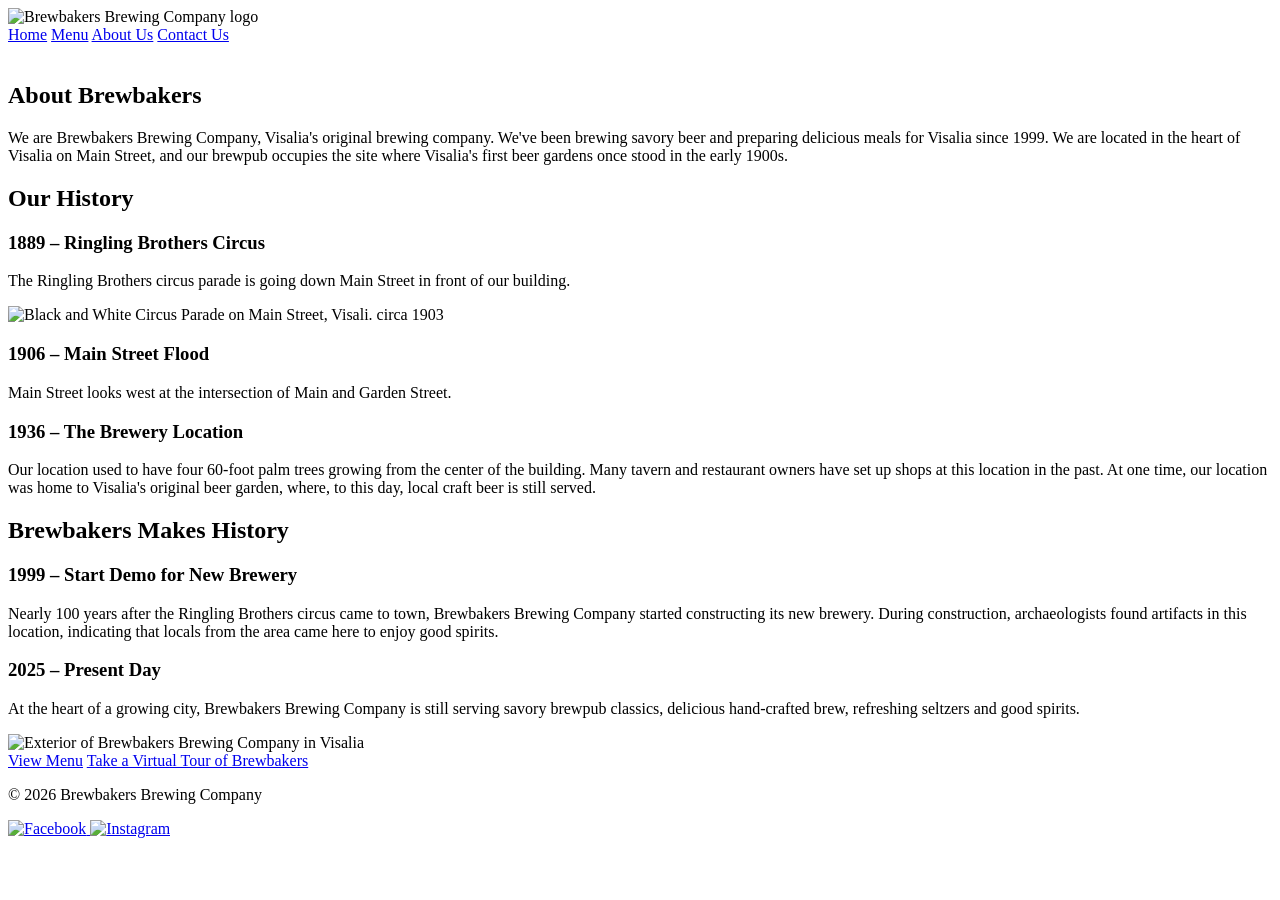
==== about.html @ 571321c9 "Add files via upload first "about" draft" ====
<!DOCTYPE html>
<html lang="en">
<head>
  <meta charset="UTF-8">
  <meta name="viewport" content="width=device-width, initial-scale=1.0">
  <link href="https://fonts.googleapis.com/css2?family=Barlow+Condensed:wght@400;600&family=Oswald:wght@400;600&display=swap" rel="stylesheet">
  <link rel="stylesheet" href="styles.css">
  <title>About Brewbakers</title>
</head>

<body>

  <!-- Header Section -->
<header>
  <img src="brewbakers-logo.png" alt="Brewbakers Brewing Company logo">
  <nav>
    <a href="index.html">Home</a>
    <a href="menu.html">Menu</a>
    <a href="about.html">About Us</a>
    <a href="contact.html">Contact Us</a>
  </nav>
</header>

<main>

   <!-- Hero Section -->
  <section id="hero">
        <img src="hero-image.jpg" alt="">
  </section>
  
<!-- About Section -->
<!-- Title -->
  <section>
    <h1>About Brewbakers</h1>
    <p>
      We are Brewbakers Brewing Company, Visalia's original brewing company. We've been brewing
      savory beer and preparing delicious meals for Visalia since 1999. We are located in the
      heart of Visalia on Main Street, and our brewpub occupies the site where Visalia's first
      beer gardens once stood in the early 1900s.
    </p>
  </section>

  <!-- History Section -->
  <section>
    <h2>Our History</h2>

    <h3>1889 – Ringling Brothers Circus</h3>
    <p>
      The Ringling Brothers circus parade is going down Main Street in front of our building.
    </p>
    <img src="circus-parade.jpg" alt="Black and White Circus Parade on Main Street, Visali. circa 1903">
         
    <h3>1906 – Main Street Flood</h3>
    <p>
      Main Street looks west at the intersection of Main and Garden Street.
    </p>

    <h3>1936 – The Brewery Location</h3>
    <p>
      Our location used to have four 60-foot palm trees growing from the center of the building.
      Many tavern and restaurant owners have set up shops at this location in the past. At one
      time, our location was home to Visalia's original beer garden, where, to this day, local
      craft beer is still served.
    </p>

    <h2>Brewbakers Makes History</h2>

    <h3>1999 – Start Demo for New Brewery</h3>
    <p>
      Nearly 100 years after the Ringling Brothers circus came to town, Brewbakers Brewing Company
      started constructing its new brewery. During construction, archaeologists found artifacts
      in this location, indicating that locals from the area came here to enjoy good spirits.
    </p>

    <h3>2025 – Present Day</h3>
    <p>
      At the heart of a growing city, Brewbakers Brewing Company is still serving savory brewpub
      classics, delicious hand-crafted brew, refreshing seltzers and good spirits.
    </p>
    <img src="brewbakers-outside.jpg" alt="Exterior of Brewbakers Brewing Company in Visalia">
  </section>

  <!-- CTA Section -->
  <section>
    <a href="menu.html">View Menu</a>
    <a href="https://maps.app.goo.gl/VZdfDMtNUPQfscGPA" target="_blank">Take a Virtual Tour of Brewbakers</a>
  </section>

</main>

  <!-- Footer Section -->
<footer id="style-footer">

<div class="footer-left">
    <p>© 2026 Brewbakers Brewing Company</p>
  </div>

  <div class="footer-right">

  <a href="https://www.facebook.com/brewbakersbrewingco" target="_blank">
    <img src="facebook-logo.png" alt="Facebook" class="social-icon">
  </a>

  <a href="https://www.instagram.com/brewbakersbrewingcompany/" target="_blank">
    <img src="instagram-logo.png" alt="Instagram" class="social-icon">
  </a>

</div>

</footer>
  
</body>
</html>
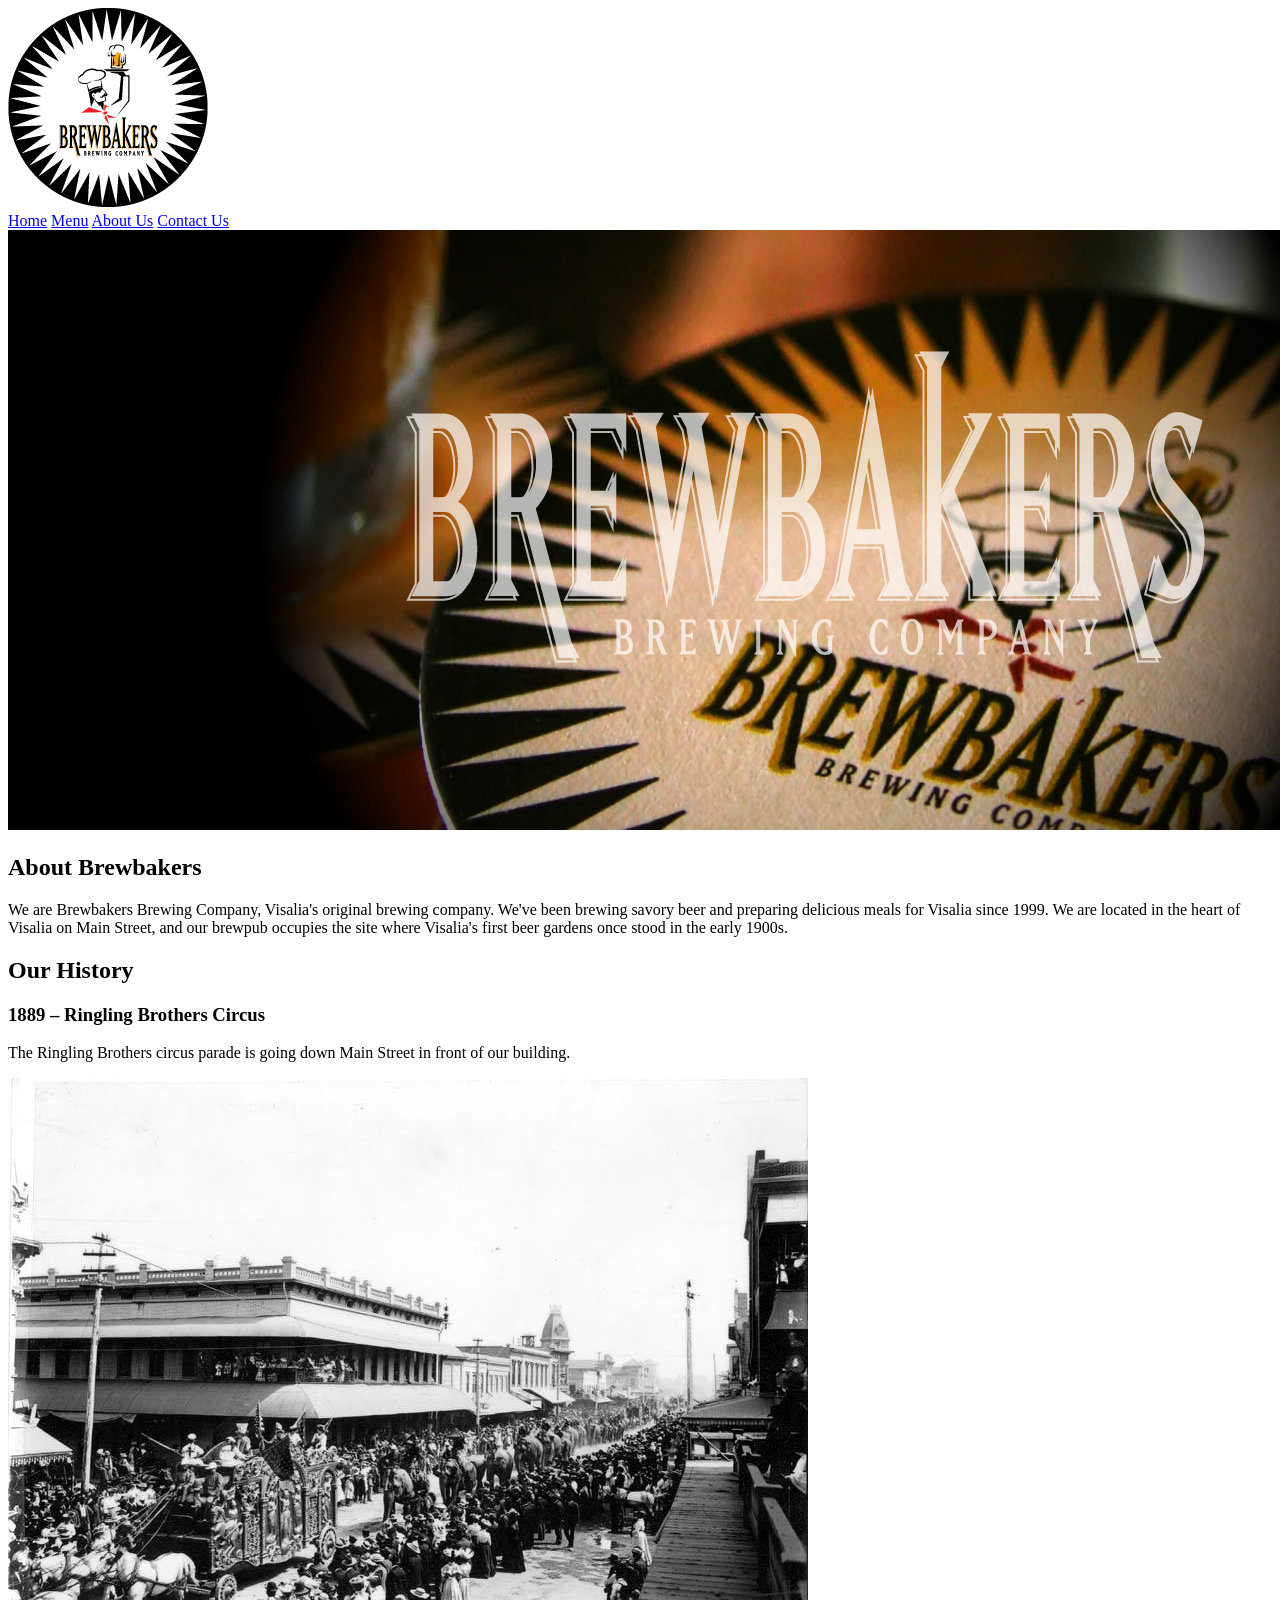
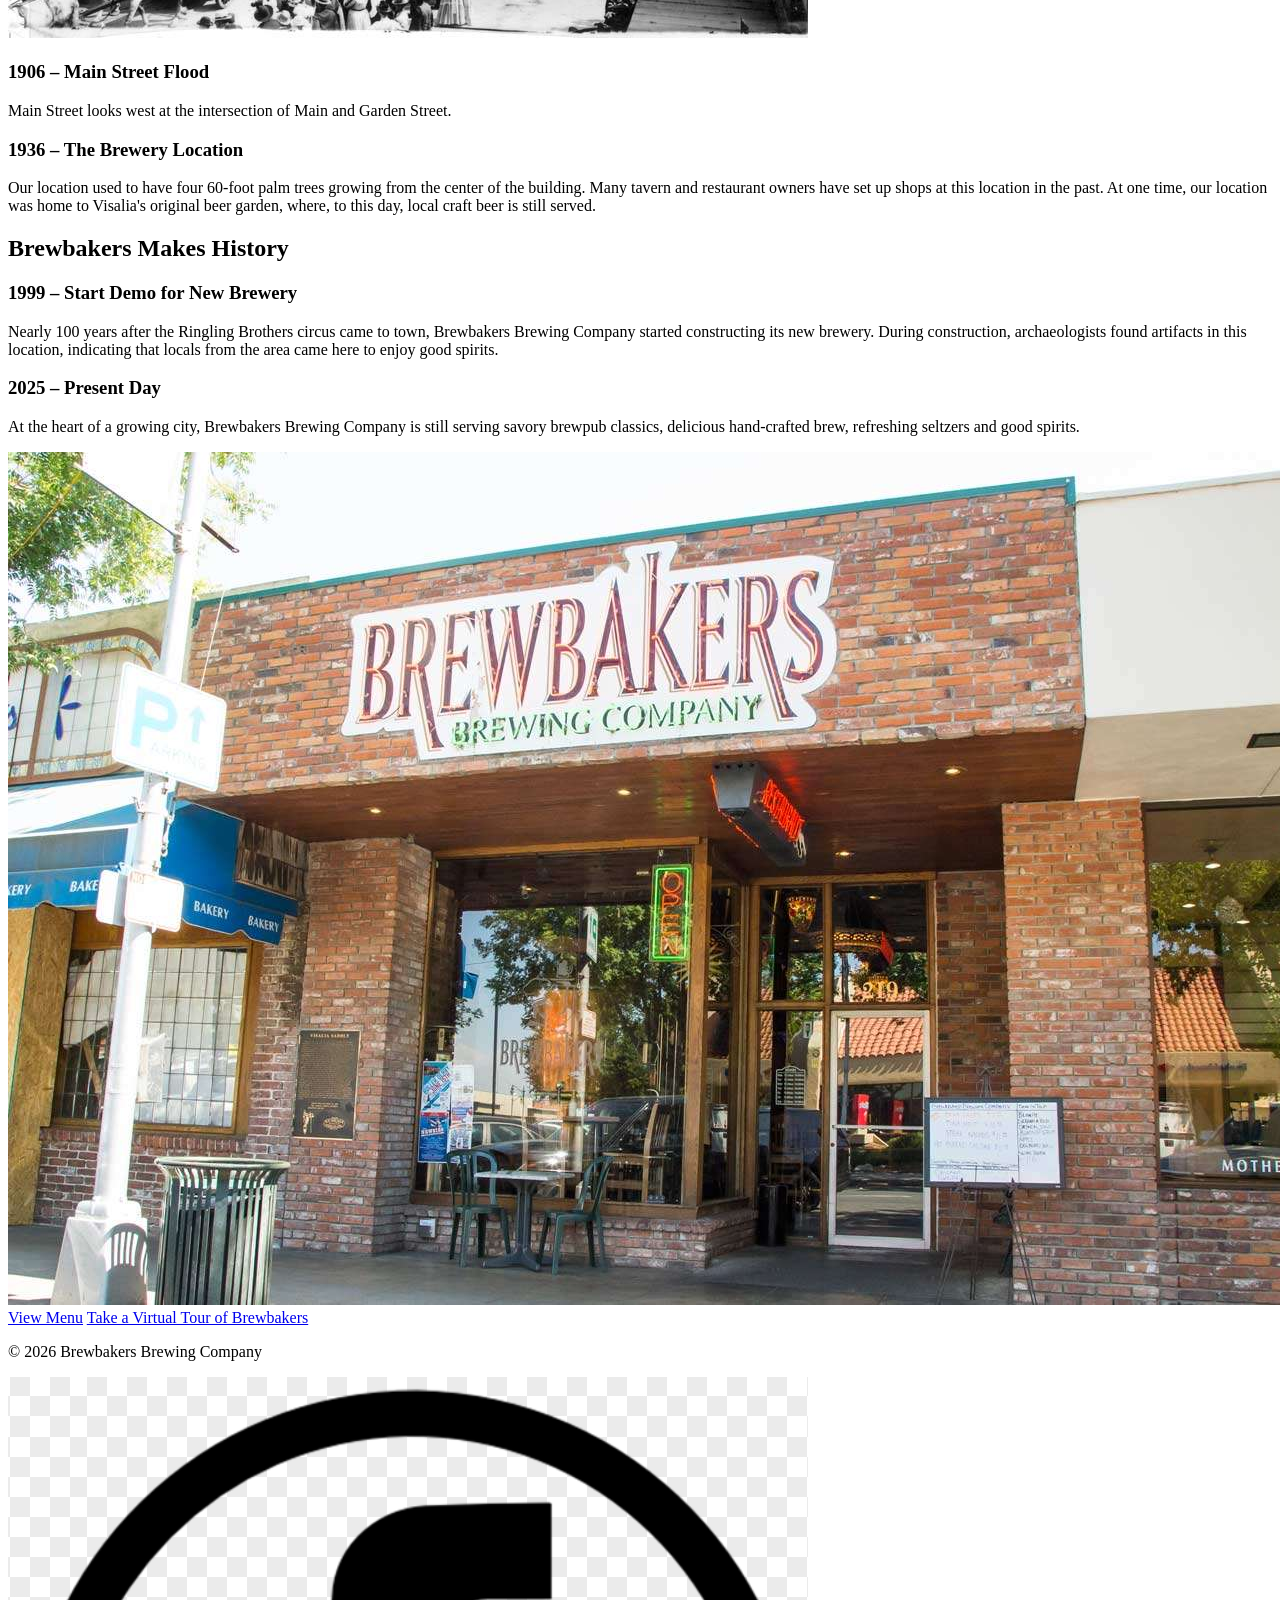
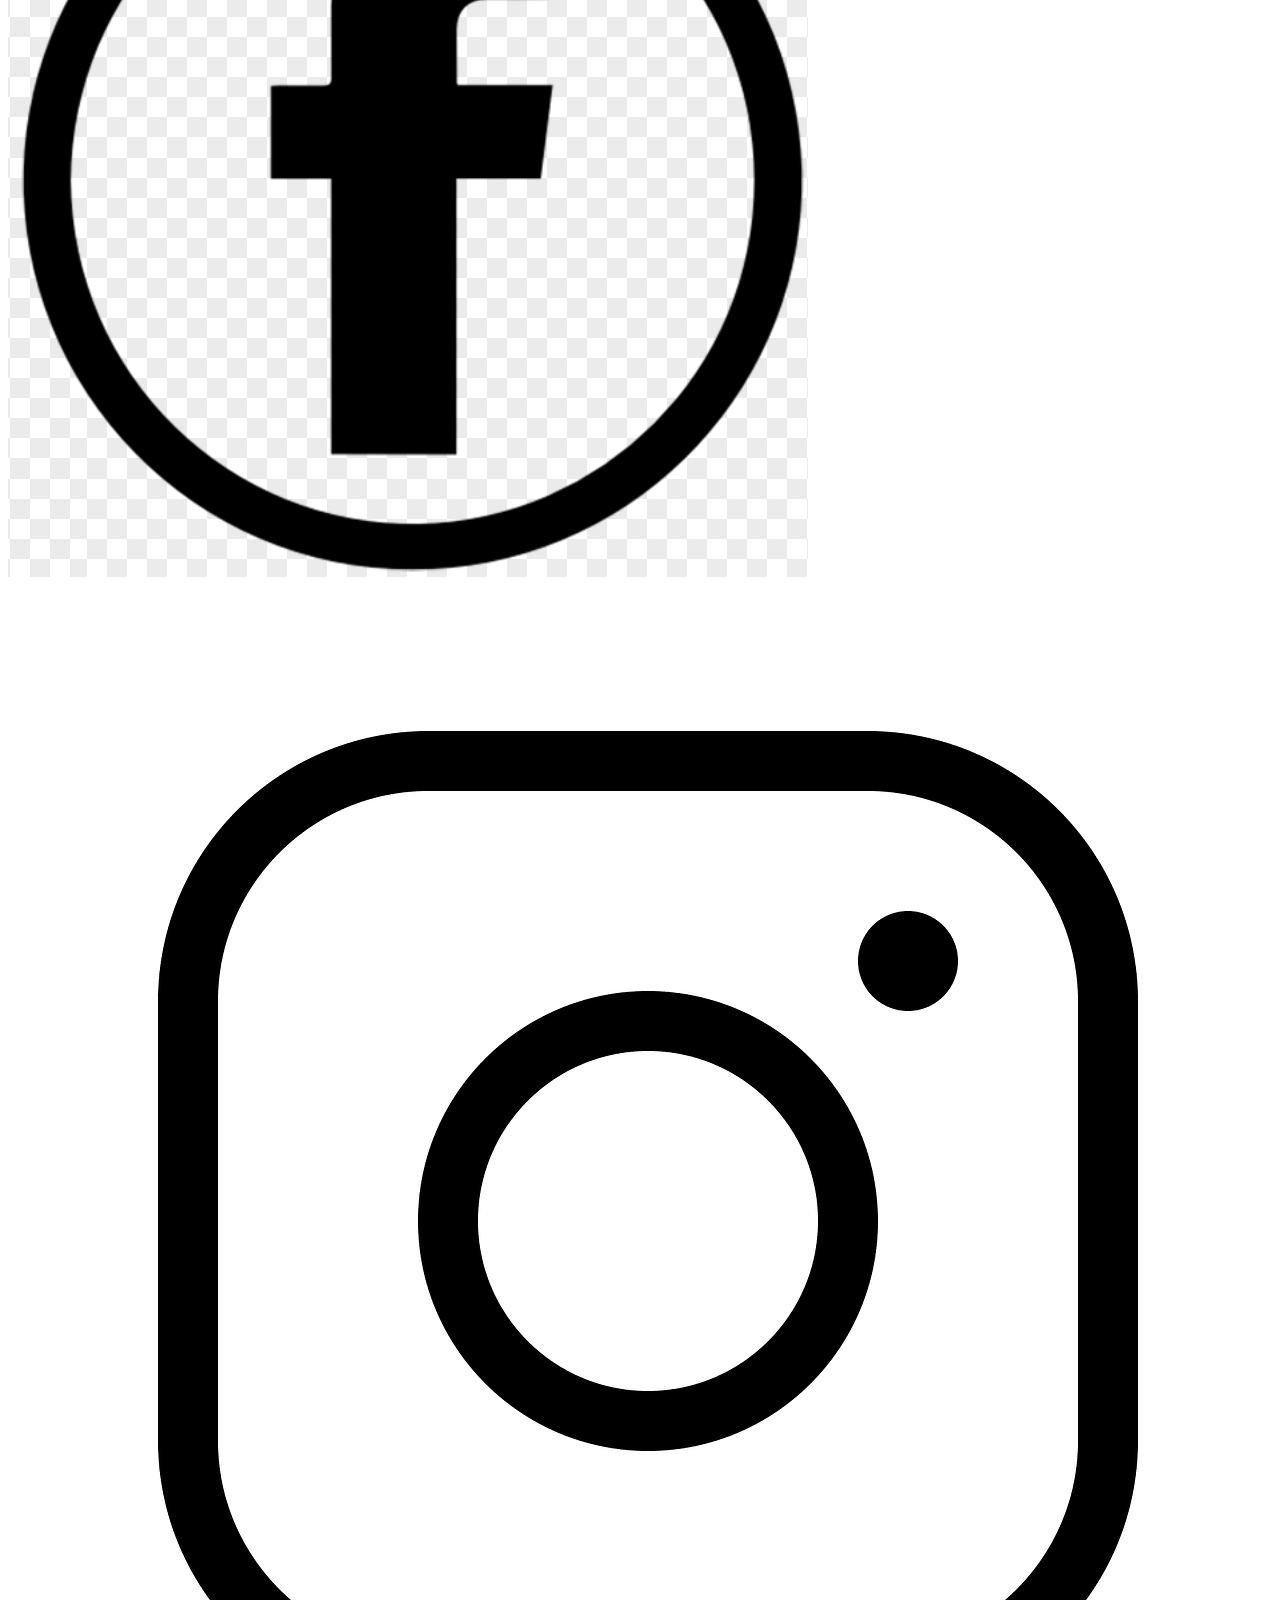
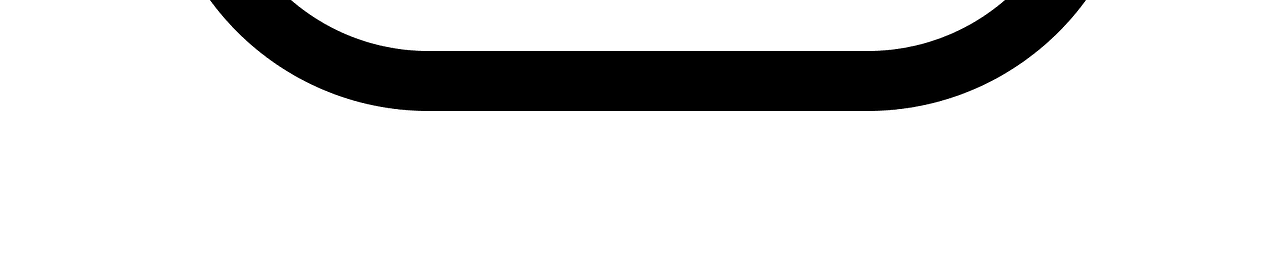
==== commit 996eb688: "Update about.html added "images/" to src" ====
--- a/about.html
+++ b/about.html
@@ -12,7 +12,7 @@
 
   <!-- Header Section -->
 <header>
-  <img src="brewbakers-logo.png" alt="Brewbakers Brewing Company logo">
+  <img src="images/brewbakers-logo.png" alt="Brewbakers Brewing Company logo">
   <nav>
     <a href="index.html">Home</a>
     <a href="menu.html">Menu</a>
@@ -25,7 +25,7 @@
 
    <!-- Hero Section -->
   <section id="hero">
-        <img src="hero-image.jpg" alt="">
+        <img src="images/hero-image.jpg" alt="">
   </section>
   
 <!-- About Section -->
@@ -48,7 +48,7 @@
     <p>
       The Ringling Brothers circus parade is going down Main Street in front of our building.
     </p>
-    <img src="circus-parade.jpg" alt="Black and White Circus Parade on Main Street, Visali. circa 1903">
+    <img src="images/circus-parade.jpg" alt="Black and White Circus Parade on Main Street, Visali. circa 1903">
          
     <h3>1906 – Main Street Flood</h3>
     <p>
@@ -77,7 +77,7 @@
       At the heart of a growing city, Brewbakers Brewing Company is still serving savory brewpub
       classics, delicious hand-crafted brew, refreshing seltzers and good spirits.
     </p>
-    <img src="brewbakers-outside.jpg" alt="Exterior of Brewbakers Brewing Company in Visalia">
+    <img src="images/brewbakers-outside.jpg" alt="Exterior of Brewbakers Brewing Company in Visalia">
   </section>
 
   <!-- CTA Section -->
@@ -98,11 +98,11 @@
   <div class="footer-right">
 
   <a href="https://www.facebook.com/brewbakersbrewingco" target="_blank">
-    <img src="facebook-logo.png" alt="Facebook" class="social-icon">
+    <img src="images/facebook-logo.png" alt="Facebook" class="social-icon">
   </a>
 
   <a href="https://www.instagram.com/brewbakersbrewingcompany/" target="_blank">
-    <img src="instagram-logo.png" alt="Instagram" class="social-icon">
+    <img src="images/instagram-logo.png" alt="Instagram" class="social-icon">
   </a>
 
 </div>
@@ -110,4 +110,4 @@
 </footer>
   
 </body>
-</html>+</html>
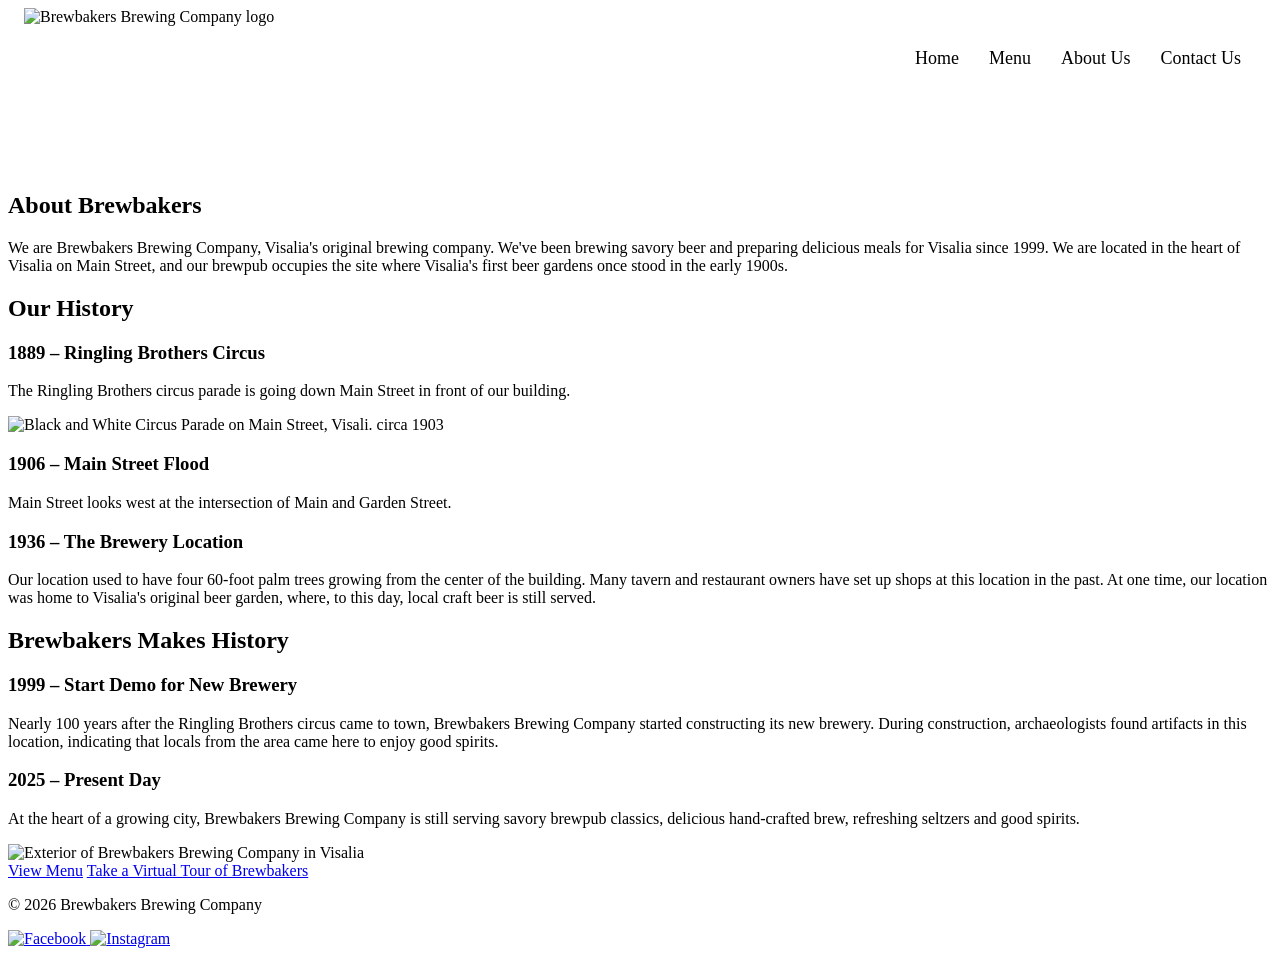
==== commit 4cd6bab5: "Updated files Nav Bar CSS and JS" ====
--- a/about.html
+++ b/about.html
@@ -5,6 +5,7 @@
   <meta name="viewport" content="width=device-width, initial-scale=1.0">
   <link href="https://fonts.googleapis.com/css2?family=Barlow+Condensed:wght@400;600&family=Oswald:wght@400;600&display=swap" rel="stylesheet">
   <link rel="stylesheet" href="styles.css">
+  <script src="script.js" defer></script>
   <title>About Brewbakers</title>
 </head>
 
@@ -12,20 +13,26 @@
 
   <!-- Header Section -->
 <header>
-  <img src="images/brewbakers-logo.png" alt="Brewbakers Brewing Company logo">
-  <nav>
-    <a href="index.html">Home</a>
-    <a href="menu.html">Menu</a>
-    <a href="about.html">About Us</a>
-    <a href="contact.html">Contact Us</a>
+    <nav class="navbar" aria-label="Main navigation">
+    <img src="brewbakers-logo.png" alt="Brewbakers Brewing Company logo">
+      <button class="hamburger" id="hamburger" aria-label="Toggle menu">
+    <span></span>
+    <span></span>
+    <span></span>
+  </button>
+<ul id="nav-menu">
+    <li><a href="index.html">Home</a></li>
+    <li><a href="menu.html">Menu</a></li>
+    <li><a href="about.html">About Us</a></li>
+    <li><a href="contact.html">Contact Us</a></li>
+  </ul>
   </nav>
 </header>
-
 <main>
 
    <!-- Hero Section -->
   <section id="hero">
-        <img src="images/hero-image.jpg" alt="">
+        <img src="hero-image.jpg" alt="">
   </section>
   
 <!-- About Section -->
@@ -48,7 +55,7 @@
     <p>
       The Ringling Brothers circus parade is going down Main Street in front of our building.
     </p>
-    <img src="images/circus-parade.jpg" alt="Black and White Circus Parade on Main Street, Visali. circa 1903">
+    <img src="circus-parade.jpg" alt="Black and White Circus Parade on Main Street, Visali. circa 1903">
          
     <h3>1906 – Main Street Flood</h3>
     <p>
@@ -77,7 +84,7 @@
       At the heart of a growing city, Brewbakers Brewing Company is still serving savory brewpub
       classics, delicious hand-crafted brew, refreshing seltzers and good spirits.
     </p>
-    <img src="images/brewbakers-outside.jpg" alt="Exterior of Brewbakers Brewing Company in Visalia">
+    <img src="brewbakers-outside.jpg" alt="Exterior of Brewbakers Brewing Company in Visalia">
   </section>
 
   <!-- CTA Section -->
@@ -98,11 +105,11 @@
   <div class="footer-right">
 
   <a href="https://www.facebook.com/brewbakersbrewingco" target="_blank">
-    <img src="images/facebook-logo.png" alt="Facebook" class="social-icon">
+    <img src="facebook-logo.png" alt="Facebook" class="social-icon">
   </a>
 
   <a href="https://www.instagram.com/brewbakersbrewingcompany/" target="_blank">
-    <img src="images/instagram-logo.png" alt="Instagram" class="social-icon">
+    <img src="instagram-logo.png" alt="Instagram" class="social-icon">
   </a>
 
 </div>
@@ -110,4 +117,4 @@
 </footer>
   
 </body>
-</html>
+</html>
--- a/styles.css
+++ b/styles.css
@@ -0,0 +1,125 @@
+/* Navbar */
+.navbar{
+  background-color: white;
+  position: relative;
+  display: flex;
+  justify-content: space-between;
+  align-items: center;
+  padding: 0 1rem;
+}
+
+.navbar ul{
+  list-style-type: none;
+  margin: 0px;
+  padding: 0px;
+  display: flex;
+  justify-content: space-between;
+  align-items: center;
+}
+
+.navbar a{
+  color: black;
+  text-decoration: none;
+  padding: 15px;
+  display: inline-block;
+  text-align: center;
+  transition: all 0.3s ease;
+  font-size: 18px;
+  font-weight: 400;
+
+}
+
+.navbar a:hover{
+  background-color: black;
+  color: #FBA627;
+  border-radius: 6px;
+}
+
+.navbar a:focus{
+  background-color: black;
+  color: #FBA627;
+  border-radius: 6px;
+}
+
+.navbar a:active{
+  background-color: #FBA627;
+  color: #000000;
+  border-radius: 6px;
+  transform: scale(0.98);
+}
+
+.navbar a[aria-current="page"] {
+  background-color: #FBA627;
+  color: black;
+}
+
+/* Hamburger Button */
+.hamburger {
+  display: none;
+  background: none;
+  border: none;
+  cursor: pointer;
+  padding: 0;
+  z-index: 1000;
+}
+
+.hamburger span {
+  display: block;
+  width: 25px;
+  height: 3px;
+  background-color: black;
+  margin: 5px 0;
+  transition: 0.3s;
+}
+
+/* Logo */
+.navbar img {
+  height: 100px;
+  width: auto;
+}
+
+/* Hero */
+#hero img {
+  width: 100%;
+  height: auto;
+  padding: 30px 0;
+}
+
+/* Media Query */
+@media (max-width: 768px) {
+
+  .hamburger {
+    display: block;
+  }
+
+  #nav-menu {
+    display: none;
+    flex-direction: column;
+    width: 100%;
+    position: absolute;
+    top: 100%;
+    left: 0;
+    background-color: white;
+  }
+
+  #nav-menu.active {
+    display: flex;
+  }
+
+  #nav-menu li {
+    width: 100%;
+    text-align: right;
+  }
+
+  #nav-menu a {
+    display: block;
+    padding: 1rem;
+    text-align: right;
+  }
+}
+
+@media (max-width: 480px) {
+  .navbar img {
+    height: 50px;
+  }
+}
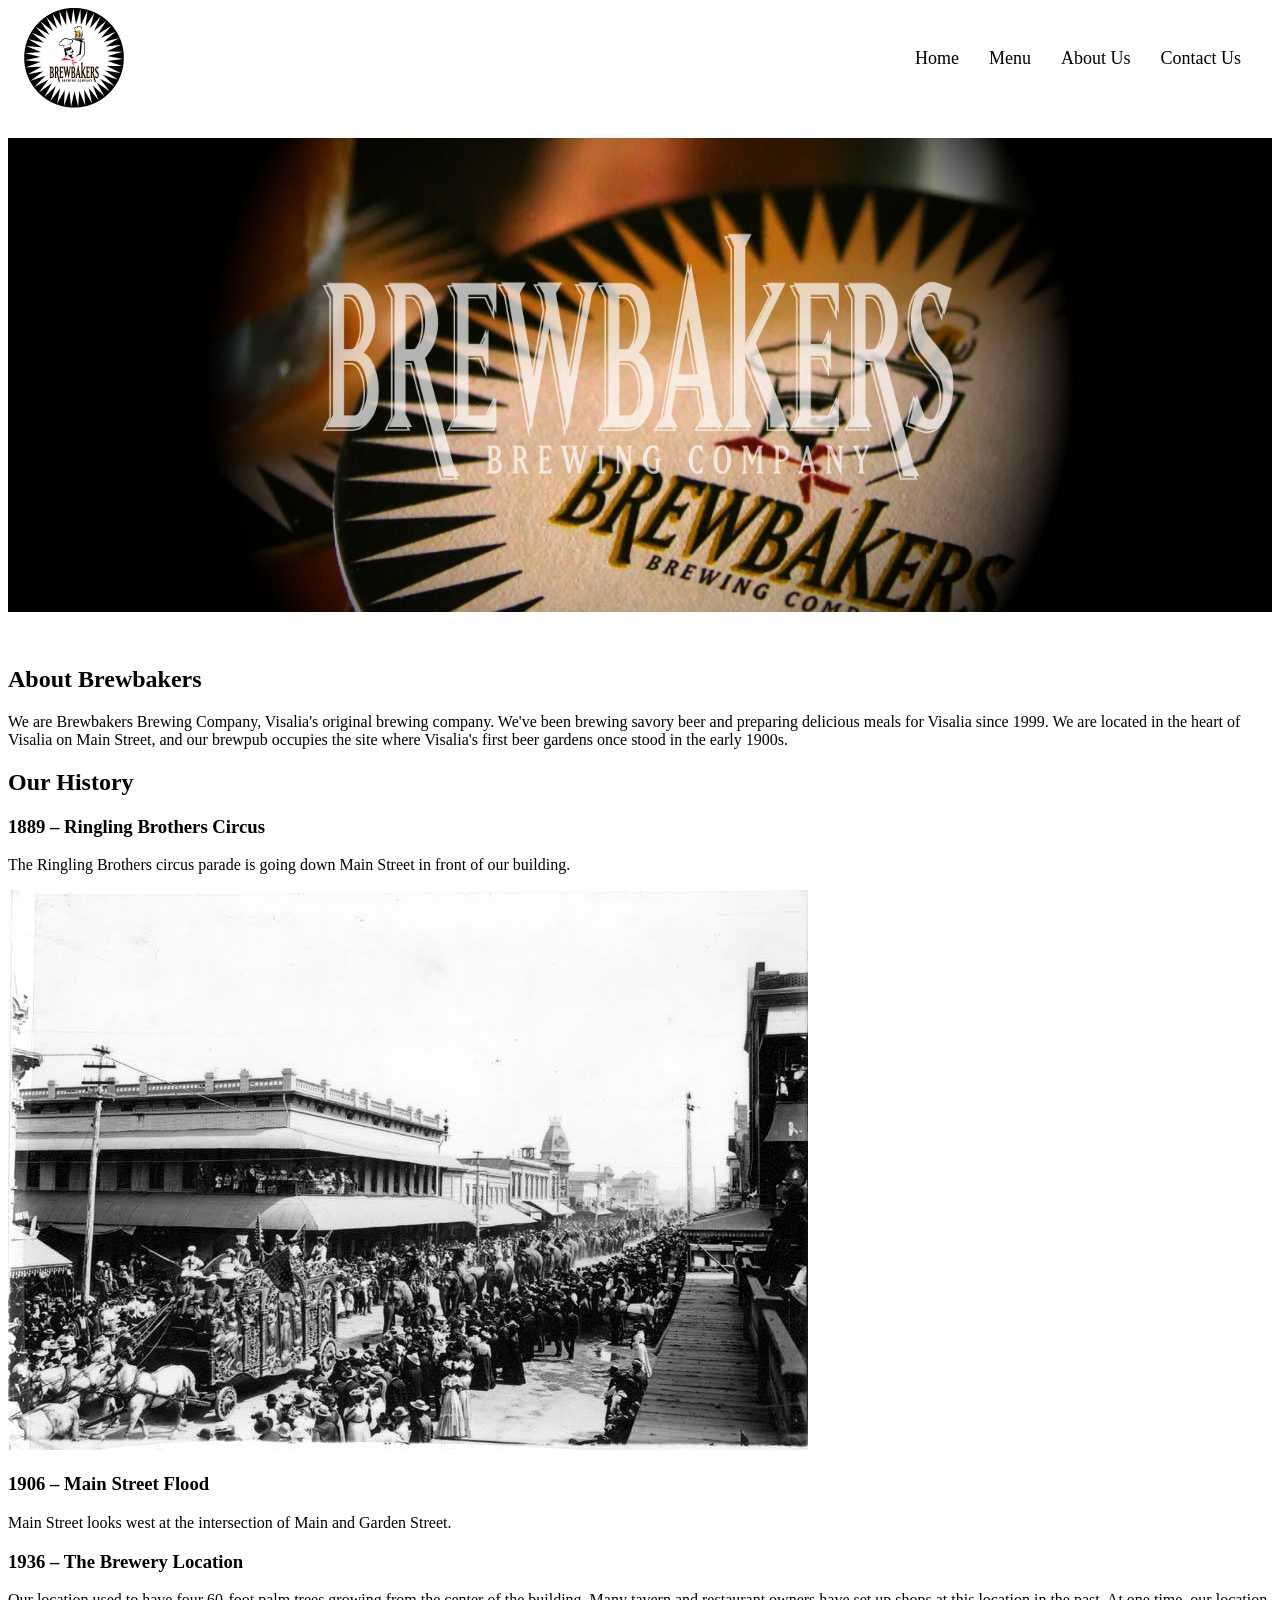
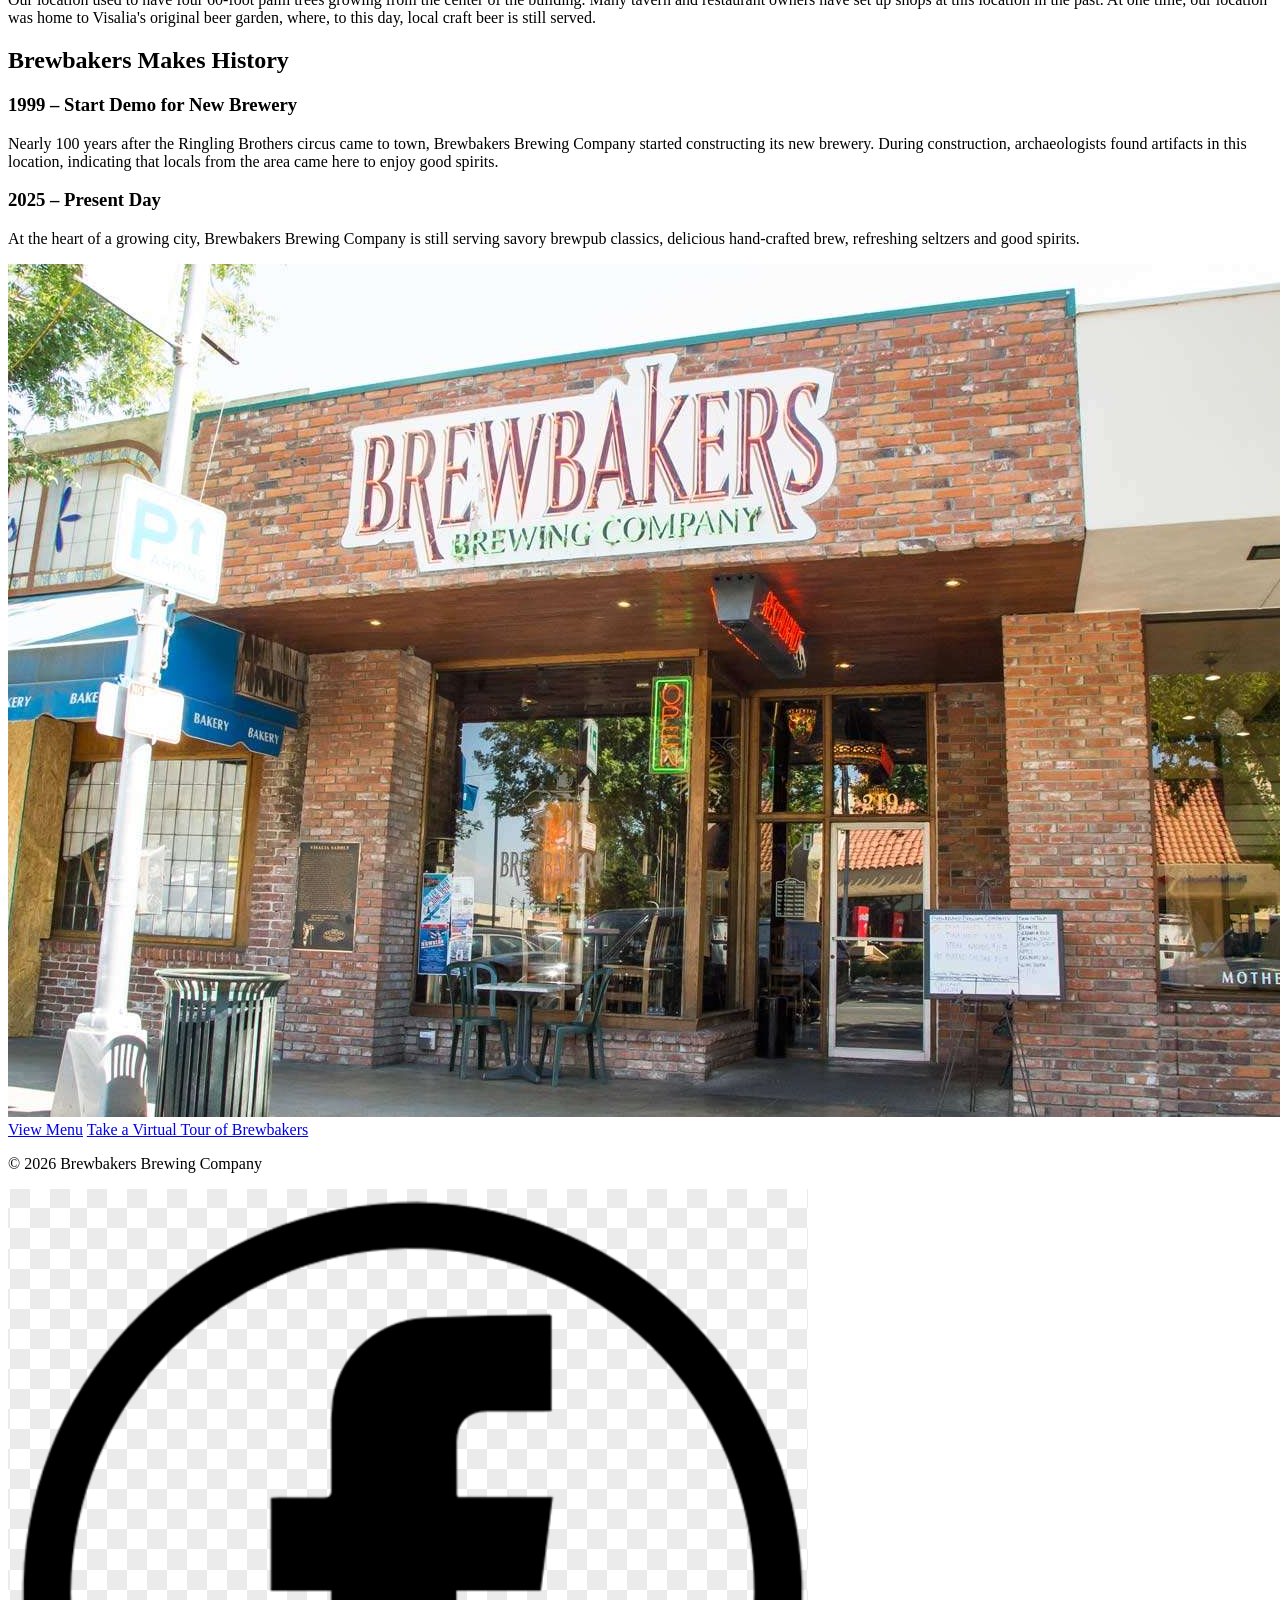
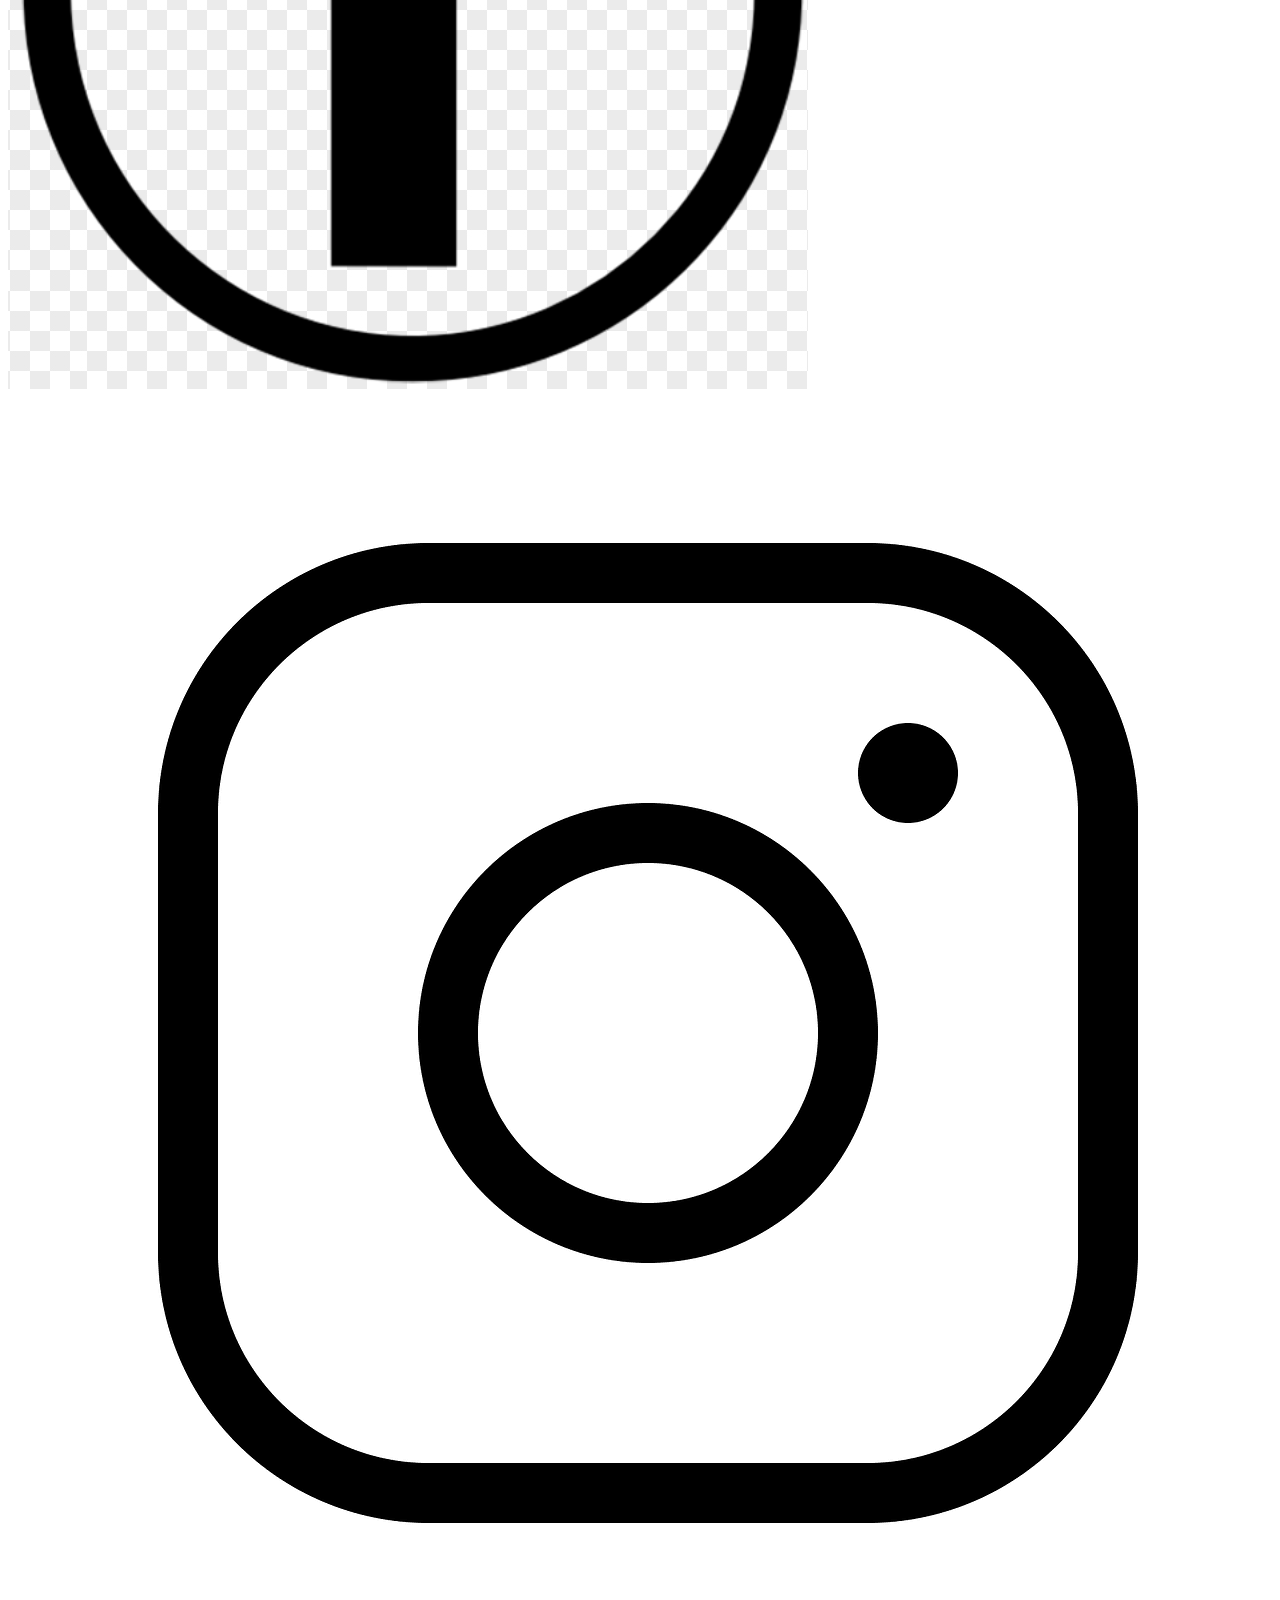
==== commit 2e148df0: "Update about.html added "images/"" ====
--- a/about.html
+++ b/about.html
@@ -14,7 +14,7 @@
   <!-- Header Section -->
 <header>
     <nav class="navbar" aria-label="Main navigation">
-    <img src="brewbakers-logo.png" alt="Brewbakers Brewing Company logo">
+    <img src="images/brewbakers-logo.png" alt="Brewbakers Brewing Company logo">
       <button class="hamburger" id="hamburger" aria-label="Toggle menu">
     <span></span>
     <span></span>
@@ -32,7 +32,7 @@
 
    <!-- Hero Section -->
   <section id="hero">
-        <img src="hero-image.jpg" alt="">
+        <img src="images/hero-image.jpg" alt="">
   </section>
   
 <!-- About Section -->
@@ -55,7 +55,7 @@
     <p>
       The Ringling Brothers circus parade is going down Main Street in front of our building.
     </p>
-    <img src="circus-parade.jpg" alt="Black and White Circus Parade on Main Street, Visali. circa 1903">
+    <img src="images/circus-parade.jpg" alt="Black and White Circus Parade on Main Street, Visali. circa 1903">
          
     <h3>1906 – Main Street Flood</h3>
     <p>
@@ -84,7 +84,7 @@
       At the heart of a growing city, Brewbakers Brewing Company is still serving savory brewpub
       classics, delicious hand-crafted brew, refreshing seltzers and good spirits.
     </p>
-    <img src="brewbakers-outside.jpg" alt="Exterior of Brewbakers Brewing Company in Visalia">
+    <img src="images/brewbakers-outside.jpg" alt="Exterior of Brewbakers Brewing Company in Visalia">
   </section>
 
   <!-- CTA Section -->
@@ -105,11 +105,11 @@
   <div class="footer-right">
 
   <a href="https://www.facebook.com/brewbakersbrewingco" target="_blank">
-    <img src="facebook-logo.png" alt="Facebook" class="social-icon">
+    <img src="images/facebook-logo.png" alt="Facebook" class="social-icon">
   </a>
 
   <a href="https://www.instagram.com/brewbakersbrewingcompany/" target="_blank">
-    <img src="instagram-logo.png" alt="Instagram" class="social-icon">
+    <img src="images/instagram-logo.png" alt="Instagram" class="social-icon">
   </a>
 
 </div>
@@ -117,4 +117,4 @@
 </footer>
   
 </body>
-</html>+</html>
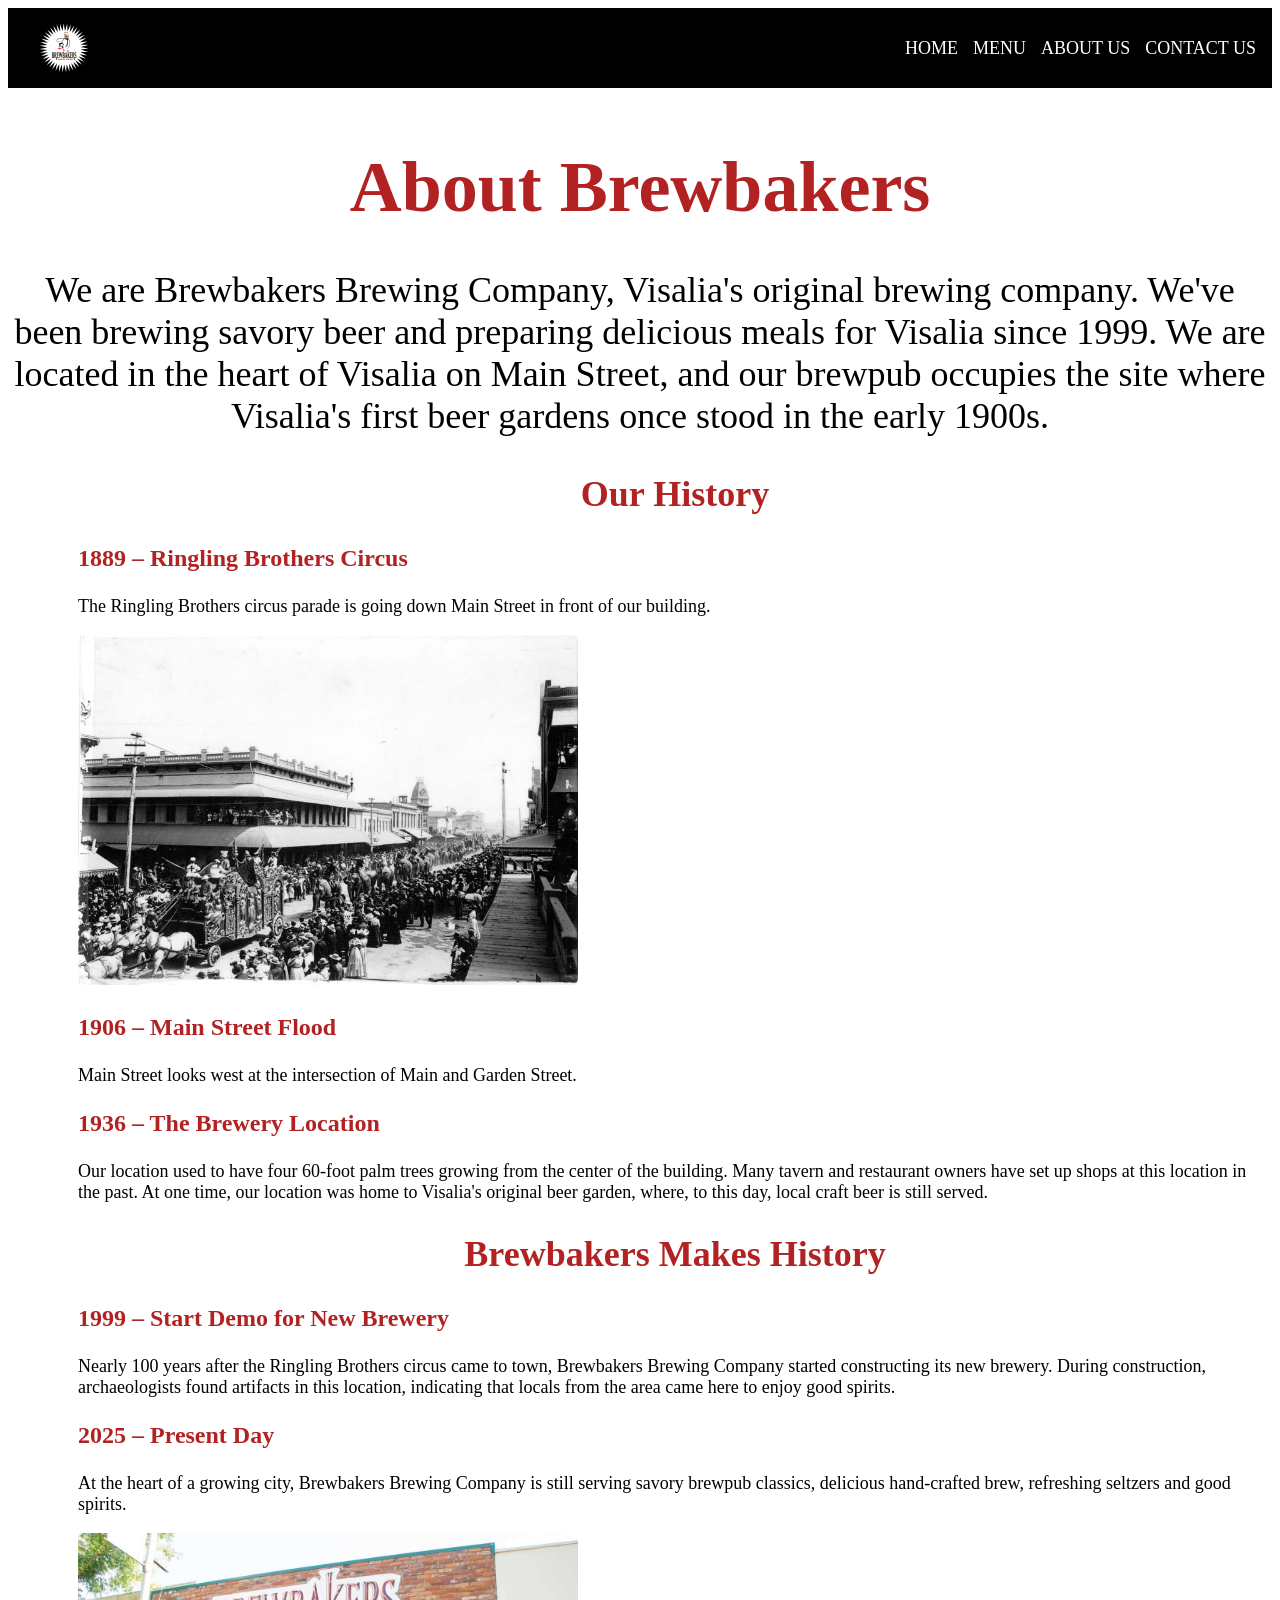
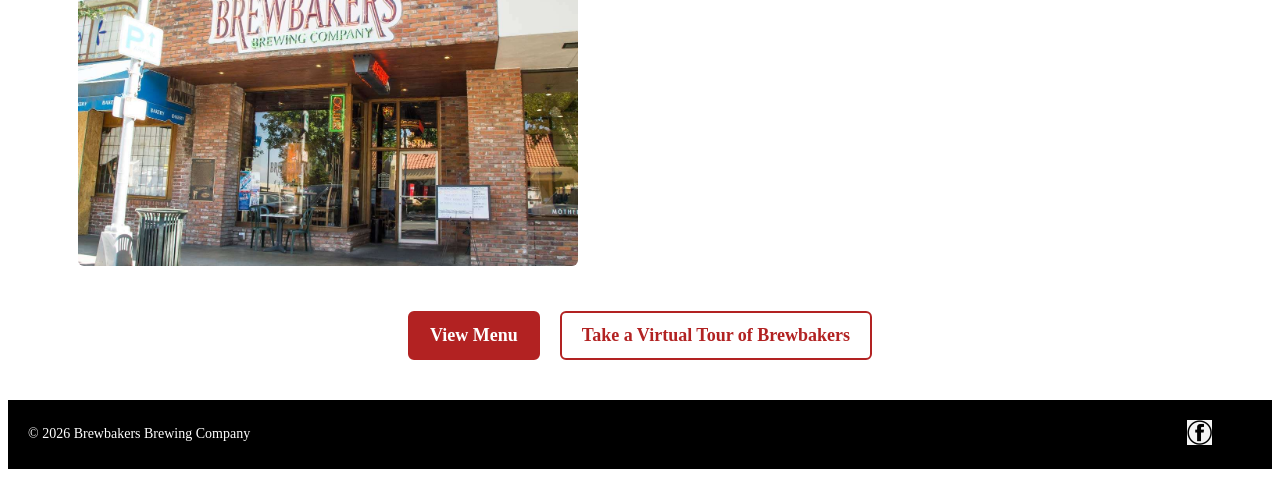
==== commit 9da49d87: "Add files via upload updated CSS, and HTML's" ====
--- a/about.html
+++ b/about.html
@@ -21,10 +21,10 @@
     <span></span>
   </button>
 <ul id="nav-menu">
-    <li><a href="index.html">Home</a></li>
-    <li><a href="menu.html">Menu</a></li>
-    <li><a href="about.html">About Us</a></li>
-    <li><a href="contact.html">Contact Us</a></li>
+    <li><a href="index.html">HOME</a></li>
+    <li><a href="menu.html">MENU</a></li>
+    <li><a href="about.html">ABOUT US</a></li>
+    <li><a href="contact.html">CONTACT US</a></li>
   </ul>
   </nav>
 </header>
@@ -32,12 +32,12 @@
 
    <!-- Hero Section -->
   <section id="hero">
-        <img src="images/hero-image.jpg" alt="">
+        <img src="images/hero-about-image.jpg" alt="">
   </section>
   
 <!-- About Section -->
 <!-- Title -->
-  <section>
+  <section class="msg-intro">
     <h1>About Brewbakers</h1>
     <p>
       We are Brewbakers Brewing Company, Visalia's original brewing company. We've been brewing
@@ -48,14 +48,14 @@
   </section>
 
   <!-- History Section -->
-  <section>
+  <section class="history">
     <h2>Our History</h2>
 
     <h3>1889 – Ringling Brothers Circus</h3>
     <p>
       The Ringling Brothers circus parade is going down Main Street in front of our building.
     </p>
-    <img src="images/circus-parade.jpg" alt="Black and White Circus Parade on Main Street, Visali. circa 1903">
+    <img src="images/circus-parade.jpg" class="about-img"  alt="Black and White Circus Parade on Main Street, Visali. circa 1903">
          
     <h3>1906 – Main Street Flood</h3>
     <p>
@@ -84,13 +84,13 @@
       At the heart of a growing city, Brewbakers Brewing Company is still serving savory brewpub
       classics, delicious hand-crafted brew, refreshing seltzers and good spirits.
     </p>
-    <img src="images/brewbakers-outside.jpg" alt="Exterior of Brewbakers Brewing Company in Visalia">
+    <img src="images/brewbakers-outside.jpg" class="about-img" alt="Exterior of Brewbakers Brewing Company in Visalia">
   </section>
 
   <!-- CTA Section -->
-  <section>
-    <a href="menu.html">View Menu</a>
-    <a href="https://maps.app.goo.gl/VZdfDMtNUPQfscGPA" target="_blank">Take a Virtual Tour of Brewbakers</a>
+  <section class="about-btn">
+    <a href="menu.html" class="btn-primary">View Menu</a>
+    <a href="https://maps.app.goo.gl/VZdfDMtNUPQfscGPA" target="_blank" class="btn-secondary">Take a Virtual Tour of Brewbakers</a>
   </section>
 
 </main>
@@ -117,4 +117,4 @@
 </footer>
   
 </body>
-</html>
+</html>
--- a/styles.css
+++ b/styles.css
@@ -1,6 +1,6 @@
 /* Navbar */
 .navbar{
-  background-color: white;
+background-color: black;
   position: relative;
   display: flex;
   justify-content: space-between;
@@ -15,41 +15,38 @@
   display: flex;
   justify-content: space-between;
   align-items: center;
+  gap: 15px;
 }
 
 .navbar a{
-  color: black;
+  color: white;
+  border-radius: 6px;
   text-decoration: none;
-  padding: 15px;
-  display: inline-block;
-  text-align: center;
   transition: all 0.3s ease;
   font-size: 18px;
   font-weight: 400;
+  font-family: "Oswald";
 
 }
 
 .navbar a:hover{
-  background-color: black;
-  color: #FBA627;
-  border-radius: 6px;
+  text-decoration: underline;
+  color: firebrick;
 }
 
 .navbar a:focus{
   background-color: black;
-  color: #FBA627;
+  color: saddlebrown;
   border-radius: 6px;
 }
 
 .navbar a:active{
-  background-color: #FBA627;
-  color: #000000;
-  border-radius: 6px;
+  color: saddlebrown;
   transform: scale(0.98);
 }
 
 .navbar a[aria-current="page"] {
-  background-color: #FBA627;
+  background-color: saddlebrown;
   color: black;
 }
 
@@ -57,9 +54,10 @@
 .hamburger {
   display: none;
   background: none;
-  border: none;
+  border: 3px solid white;
   cursor: pointer;
-  padding: 0;
+  padding: 8px 10px;
+  border-radius: 6px;
   z-index: 1000;
 }
 
@@ -67,22 +65,354 @@
   display: block;
   width: 25px;
   height: 3px;
-  background-color: black;
+  background-color: white;
   margin: 5px 0;
   transition: 0.3s;
 }
 
 /* Logo */
 .navbar img {
-  height: 100px;
+  height: 50px;
   width: auto;
+  padding: 15px;
 }
 
 /* Hero */
 #hero img {
   width: 100%;
   height: auto;
-  padding: 30px 0;
+}
+
+
+.tagline {
+  color: firebrick;
+  font-family: "Oswald";
+  font-size: 72px;
+  text-align: center;
+}
+
+
+.welcome-msg {
+  font-size: 36px;
+  color: black;
+  font-family: "Oswald"; 
+  text-align: center;
+}
+
+
+/* Footer layout */
+#style-footer {
+  display: flex;
+  justify-content: space-between;
+  align-items: center;
+  padding: 20px;
+  background-color: black;
+  color: white;
+}
+
+/* Left text */
+.footer-left p {
+  margin: 0;
+  font-size: 14px;
+}
+
+/* Right social icons */
+.footer-right {
+  display: flex;
+  gap: 15px;
+  align-items: center;
+}
+
+.social-icon {
+  width: 25px;
+  height: auto;
+}
+
+/* Buttons */
+.cta-buttons {
+  display: flex;
+  justify-content: center;
+  gap: 20px;
+  margin: 60px 0;
+  flex-wrap: wrap;
+}
+
+.btn-primary {
+  background-color: firebrick;
+  border: 2px solid firebrick;
+  color: white;
+  font-weight: 600;
+  padding: 12px 20px;
+  border-radius: 6px;
+  text-decoration: none;
+  display: inline-block;
+  transition: all 0.3s ease;
+  font-family: "Oswald";
+  font-size: 18px;
+}
+
+.btn-primary:hover {
+  background-color: black;
+  color: burlywood;
+  border-radius: 6px;
+  border: 2px solid black;
+}
+
+.btn-secondary {
+  background-color: transparent;
+  border: 2px solid firebrick;
+  color: firebrick;
+  font-weight: 600;
+  padding: 12px 20px;
+  border-radius: 6px;
+  text-decoration: none;
+  display: inline-block;
+  transition: all 0.3s ease;
+  font-family: "Oswald";
+  font-size: 18px;
+
+}
+
+.btn-secondary:hover {
+  background-color: transparent;
+  color: burlywood;
+  border-radius: 6px;
+  border: 2px solid black;
+}
+
+.btn-tertiary {
+  background: none;
+  border: none;
+  color: firebrick;
+  font-weight: 600;
+  text-decoration: none;
+  padding: 0;
+  display: inline-block;
+  transition: all 0.3s ease;
+  font-family: "Oswald";
+  font-size: 18px;
+
+}
+
+.btn-tertiary:hover {
+  color: burlywood;
+}
+
+img {
+  max-width: 100%;
+  height: auto;
+}
+
+.menu-images {
+  display: flex;
+  justify-content: center;
+  gap: 20px;
+  flex-wrap: wrap;
+}
+
+.menu-image {
+  width: 300px;
+  height: auto;
+  border-radius: 6px;
+}
+
+
+
+/* location and hours */
+.location-hours {
+  text-align: center;
+  padding: 40px 20px;
+  font-family: "Oswald";
+  font-size: 24px;
+}
+
+.location-hours h4 {
+  color: firebrick;
+}
+
+.hours {
+  display: flex;
+  justify-content: center;
+  gap: 60px;
+  margin: 20px 0;
+}
+
+.hours p {
+  text-align: left;
+  margin: 0;
+  line-height: 1.6;
+  font-family: "Barlow Condensed";
+  font-size: 18px;
+  color: black;
+}
+
+.featured-highlight {
+  display: flex;
+  align-items: flex-start;
+  gap: 40px;
+  padding: 40px 20px;
+}
+.featured-highlight .left {
+  flex: 1;
+  display: flex;
+  justify-content: center;
+}
+
+.featured-highlight .left img {
+  width: 100%;
+  max-width: 400px;
+  height: auto;
+  border-radius: 6px;
+}
+
+.featured-highlight .right {
+  flex: 1;
+}
+
+.featured-highlight .right h3 {
+  margin-top: 30px;
+}
+
+.featured-highlight .right p {
+  font-size: 18px;
+  line-height: 1.6;
+  font-family: "Barlow Condensed";
+  padding-right: 100px;
+  padding-bottom: 15px;
+}
+
+.section-divider {
+  border: none;
+  height: 5px;
+  background-color: saddlebrown;
+  width: 60%;
+  margin: 30px auto;
+}
+
+.vertical-divider {
+  width: 5px;          /* thickness */
+  height: 800px;        /* try to stretch */
+  background-color: saddlebrown;
+  border: none;
+}
+
+.contact-container {
+  display: flex;
+  align-items: stretch;
+}
+
+h2 {
+  font-size: 36px;
+  color: firebrick;
+  font-family: "Oswald"; 
+  text-align: center;
+}
+
+h3 {
+  font-size: 24px;
+  color: firebrick;
+  font-family: "Oswald";
+}
+
+
+.msg-intro h1 {
+  text-align: center;
+  margin: 40px 0;
+  font-family: "Oswald";
+  color: firebrick;
+  font-size: 72px;
+}
+
+.msg-intro p {
+  font-size: 36px;
+  color: black;
+  font-family: "Barlow Condensed";
+  text-align: center;
+}
+
+
+/* Contact CSS */
+
+.contact-container {
+  display: flex;
+  justify-content: center;
+  align-items: flex-start;
+  gap: 60px;
+  padding: 40px 20px;
+}
+
+.contact-container h2 {
+  color: firebrick;
+  font-size: 36px;
+}
+
+#contact-form,
+#contact-info {
+  flex: 1;
+  max-width: 500px;
+  text-align: center;
+  font-family: "Oswald";
+  font-size: 24px;
+}
+
+#contact-form input,
+#contact-form textarea {
+  width: 100%;
+  padding: 12px;
+  margin: 8px 0 16px;
+  border: 2px solid #ccc;
+  border-radius: 6px;
+  font-size: 16px;
+  font-family: "Barlow Condensed";
+}
+
+#contact-form label {
+  font-weight: 600;
+  display: block;
+  margin-top: 10px;
+  text-align: left;
+}
+
+#contact-form input:focus,
+#contact-form textarea:focus {
+  outline: none;
+  border-color: #firebrick;
+}
+
+
+/* Menu CSS */
+
+.menu-group p {
+  font-family: "Barlow Condensed";
+  font-size: 18px;
+}
+
+.menu-section {
+  padding-left: 70px;
+}
+
+/* About CSS */
+
+.history {
+  font-family: "Barlow Condensed";
+  font-size: 18px;
+  padding-left: 70px;
+}
+
+.about-btn {
+  display: flex;
+  justify-content: center;
+  gap: 20px;
+  margin: 40px 0;
+  flex-wrap: wrap;
+}
+
+
+.about-img {
+  width: 100%;
+  max-width: 500px;
+  height: auto;
+  border-radius: 6px;
 }
 
 /* Media Query */
@@ -99,7 +429,7 @@
     position: absolute;
     top: 100%;
     left: 0;
-    background-color: white;
+    background-color: black;
   }
 
   #nav-menu.active {
@@ -116,10 +446,33 @@
     padding: 1rem;
     text-align: right;
   }
-}
-
-@media (max-width: 480px) {
-  .navbar img {
-    height: 50px;
-  }
+
+  .hours {
+    flex-direction: column;
+    align-items: center;
+  }
+
+  .hours p {
+    text-align: center;
+  }
+
+  .featured-highlight {
+    flex-direction: column;
+    text-align: center;
+  }
+
+  .contact-container {
+    flex-direction: column;
+    align-items: center;
+  }
+
+  #contact-form,
+  #contact-info {
+    width: 100%;
+  }
+
+  .vertical-divider {
+    display: none;
+  }
+
 }
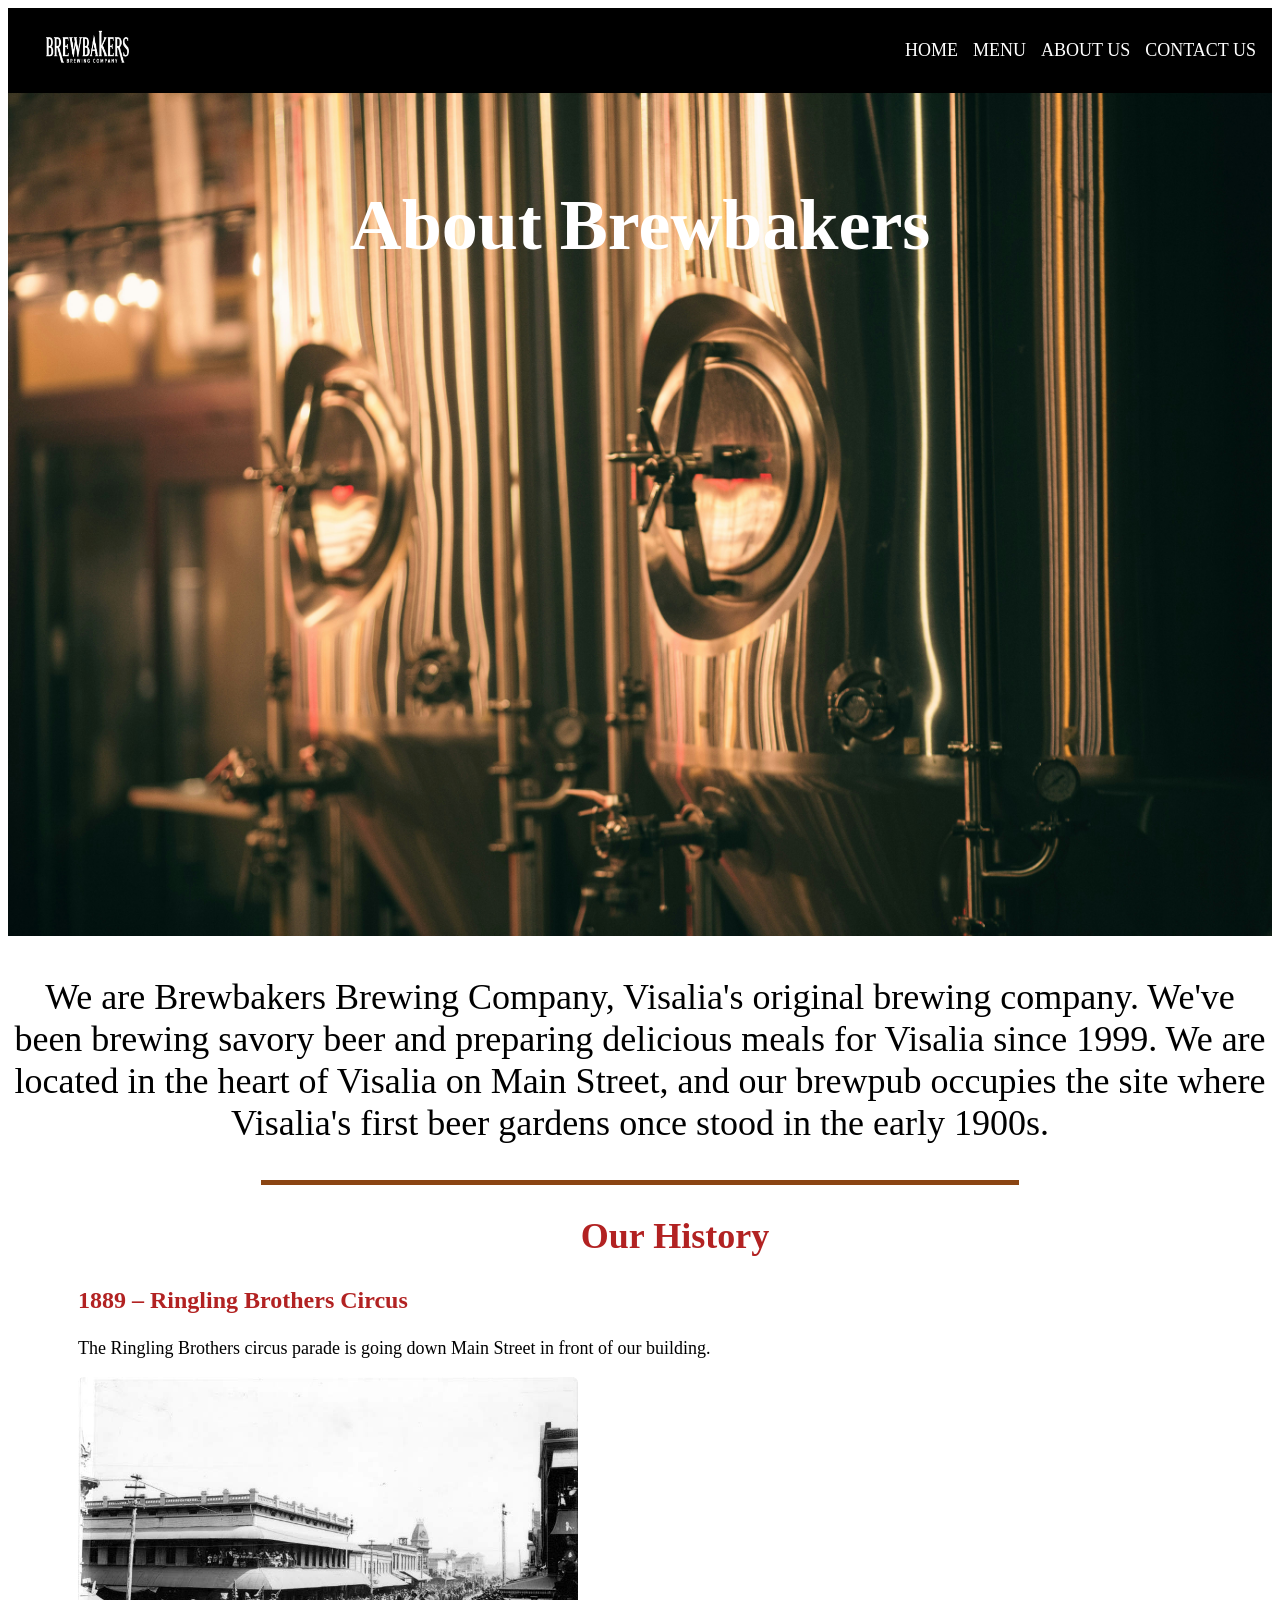
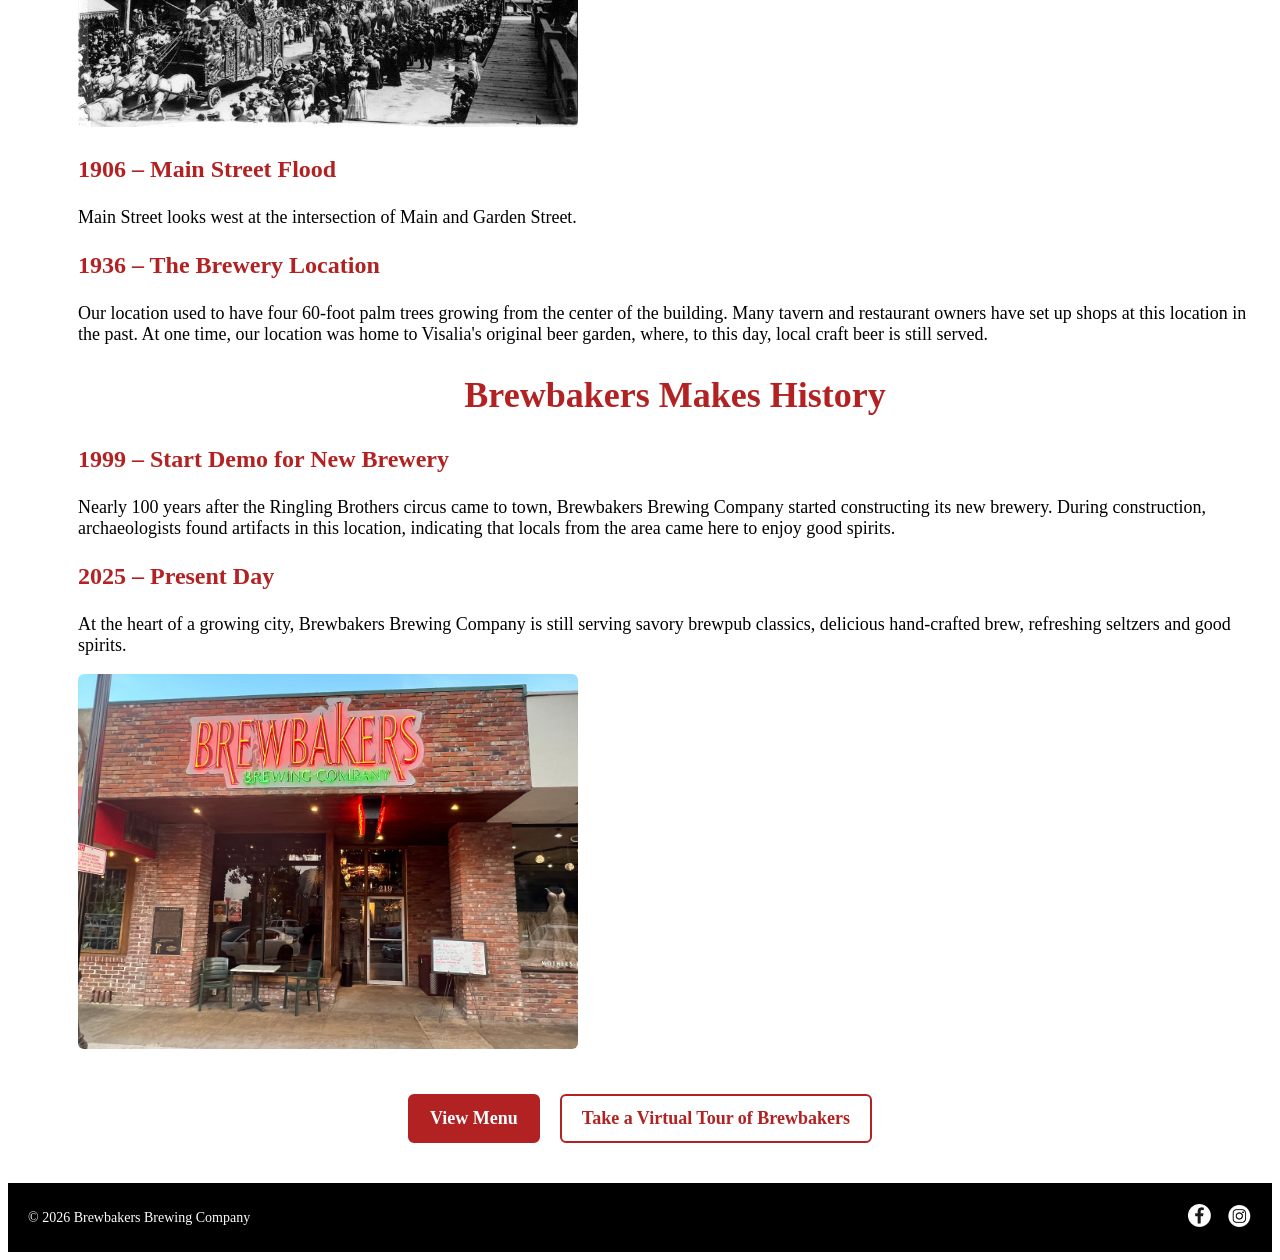
==== commit b473e1df: "Add files via upload updated files" ====
--- a/about.html
+++ b/about.html
@@ -14,8 +14,8 @@
   <!-- Header Section -->
 <header>
     <nav class="navbar" aria-label="Main navigation">
-    <img src="images/brewbakers-logo.png" alt="Brewbakers Brewing Company logo">
-      <button class="hamburger" id="hamburger" aria-label="Toggle menu">
+    <a href="index.html"><img src="images/brewbakers-logo.png" alt="Brewbakers Brewing Company logo"></a>
+    <button class="hamburger" id="hamburger" aria-label="Toggle menu">
     <span></span>
     <span></span>
     <span></span>
@@ -28,24 +28,22 @@
   </ul>
   </nav>
 </header>
+
 <main>
 
    <!-- Hero Section -->
   <section id="hero">
         <img src="images/hero-about-image.jpg" alt="">
-  </section>
-  
-<!-- About Section -->
-<!-- Title -->
-  <section class="msg-intro">
-    <h1>About Brewbakers</h1>
-    <p>
+    <h1 class="titles">About Brewbakers</h1>
+    <p class="msg-intro">
       We are Brewbakers Brewing Company, Visalia's original brewing company. We've been brewing
       savory beer and preparing delicious meals for Visalia since 1999. We are located in the
       heart of Visalia on Main Street, and our brewpub occupies the site where Visalia's first
       beer gardens once stood in the early 1900s.
     </p>
   </section>
+
+<hr class="section-divider">
 
   <!-- History Section -->
   <section class="history">
@@ -87,11 +85,16 @@
     <img src="images/brewbakers-outside.jpg" class="about-img" alt="Exterior of Brewbakers Brewing Company in Visalia">
   </section>
 
-  <!-- CTA Section -->
-  <section class="about-btn">
-    <a href="menu.html" class="btn-primary">View Menu</a>
-    <a href="https://maps.app.goo.gl/VZdfDMtNUPQfscGPA" target="_blank" class="btn-secondary">Take a Virtual Tour of Brewbakers</a>
-  </section>
+<!-- CTA Section -->
+<section class="about-btn">
+  <button class="btn-primary" onclick="window.location.href='menu.html'">
+    View Menu
+  </button>
+
+  <button class="btn-secondary" onclick="window.open('https://maps.app.goo.gl/VZdfDMtNUPQfscGPA', '_blank')">
+    Take a Virtual Tour of Brewbakers
+  </button>
+</section>
 
 </main>
 
--- a/styles.css
+++ b/styles.css
@@ -6,6 +6,7 @@
   justify-content: space-between;
   align-items: center;
   padding: 0 1rem;
+  z-index: 1000;
 }
 
 .navbar ul{
@@ -58,7 +59,8 @@
   cursor: pointer;
   padding: 8px 10px;
   border-radius: 6px;
-  z-index: 1000;
+  position: relative;
+  z-index: 1101;
 }
 
 .hamburger span {
@@ -78,19 +80,39 @@
 }
 
 /* Hero */
+#hero {
+  position: relative;
+  z-index: 1;
+}
+
 #hero img {
   width: 100%;
   height: auto;
 }
 
-
 .tagline {
-  color: firebrick;
-  font-family: "Oswald";
-  font-size: 72px;
-  text-align: center;
-}
-
+  color: white;
+  font-family: "Oswald";
+  font-size: clamp(38px, 6vw, 72px);
+  text-align: center;
+  position: absolute;
+  top: 0%;
+  left: 50%;
+  transform: translateX(-50%);
+  white-space: nowrap;
+}
+
+.titles {
+  color: white;
+  font-family: "Oswald";
+  font-size: clamp(38px, 6vw, 72px);
+  text-align: center;
+  position: absolute;
+  top: 3%;
+  left: 50%;
+  transform: translateX(-50%);
+  white-space: nowrap; 
+}
 
 .welcome-msg {
   font-size: 36px;
@@ -98,7 +120,6 @@
   font-family: "Oswald"; 
   text-align: center;
 }
-
 
 /* Footer layout */
 #style-footer {
@@ -315,21 +336,12 @@
 }
 
 
-.msg-intro h1 {
-  text-align: center;
-  margin: 40px 0;
-  font-family: "Oswald";
-  color: firebrick;
-  font-size: 72px;
-}
-
-.msg-intro p {
+.msg-intro {
   font-size: 36px;
   color: black;
   font-family: "Barlow Condensed";
   text-align: center;
 }
-
 
 /* Contact CSS */
 
@@ -418,10 +430,12 @@
 /* Media Query */
 @media (max-width: 768px) {
 
+  /* Hamburger */
   .hamburger {
     display: block;
   }
 
+  /* Nav menu */
   #nav-menu {
     display: none;
     flex-direction: column;
@@ -430,6 +444,7 @@
     top: 100%;
     left: 0;
     background-color: black;
+    z-index: 1000;
   }
 
   #nav-menu.active {
@@ -447,9 +462,68 @@
     text-align: right;
   }
 
+  /* HERO (all pages) */
+  #hero img {
+    height: 60vh;
+    object-fit: cover;
+  }
+
+  .tagline {
+    font-size: 40px;
+    white-space: normal;
+    top: 20%;
+  }
+
+  h2 {
+    font-size: 28px;
+    text-align: center;
+  }
+
+  h3 {
+    font-size: 20px;
+    text-align: center;
+  }
+
+  /* SECTIONS */
+  .menu-section,
+  .history {
+    padding-left: 20px;
+    padding-right: 20px;
+  }
+
+  .msg-intro,
+  .msg-intro p {
+    padding: 20px;
+    font-size: 24px;
+    text-align: center;
+  }
+
+  /* IMAGES */
+  .menu-images {
+    gap: 10px;
+    justify-content: center;
+  }
+
+  .menu-image {
+    width: 100%;
+    max-width: 250px;
+  }
+
+  .about-img {
+    width: 100%;
+    display: block;
+    margin: 10px auto;
+  }
+
+  .location-hours {
+    text-align: center;
+    padding: 20px;
+  }
+
   .hours {
     flex-direction: column;
     align-items: center;
+    gap: 10px;
   }
 
   .hours p {
@@ -459,6 +533,20 @@
   .featured-highlight {
     flex-direction: column;
     text-align: center;
+    padding: 20px;
+  }
+
+  .featured-highlight .left {
+    justify-content: center;
+  }
+
+  .featured-highlight .right {
+    text-align: center;
+    padding-right: 0;
+  }
+
+  .featured-highlight .right p {
+    padding-right: 0;
   }
 
   .contact-container {
@@ -468,11 +556,43 @@
 
   #contact-form,
   #contact-info {
+    text-align: center;
     width: 100%;
+    max-width: 500px;
+  }
+
+  #contact-form label {
+    text-align: left;
+    display: block;
+  }
+
+  #contact-form input,
+  #contact-form textarea {
+    width: 100%;
+    box-sizing: border-box;
   }
 
   .vertical-divider {
     display: none;
   }
 
+  /* BUTTONS */
+  .cta-buttons {
+    flex-direction: column;
+    align-items: center;
+    gap: 10px;
+  }
+
+  .featured-highlight .left {
+  display: flex;
+  justify-content: center;
+  align-items: center;
+}
+
+.featured-highlight .left {
+  display: flex;
+  justify-content: center;
+  width: 100%;
+}
+
 }
